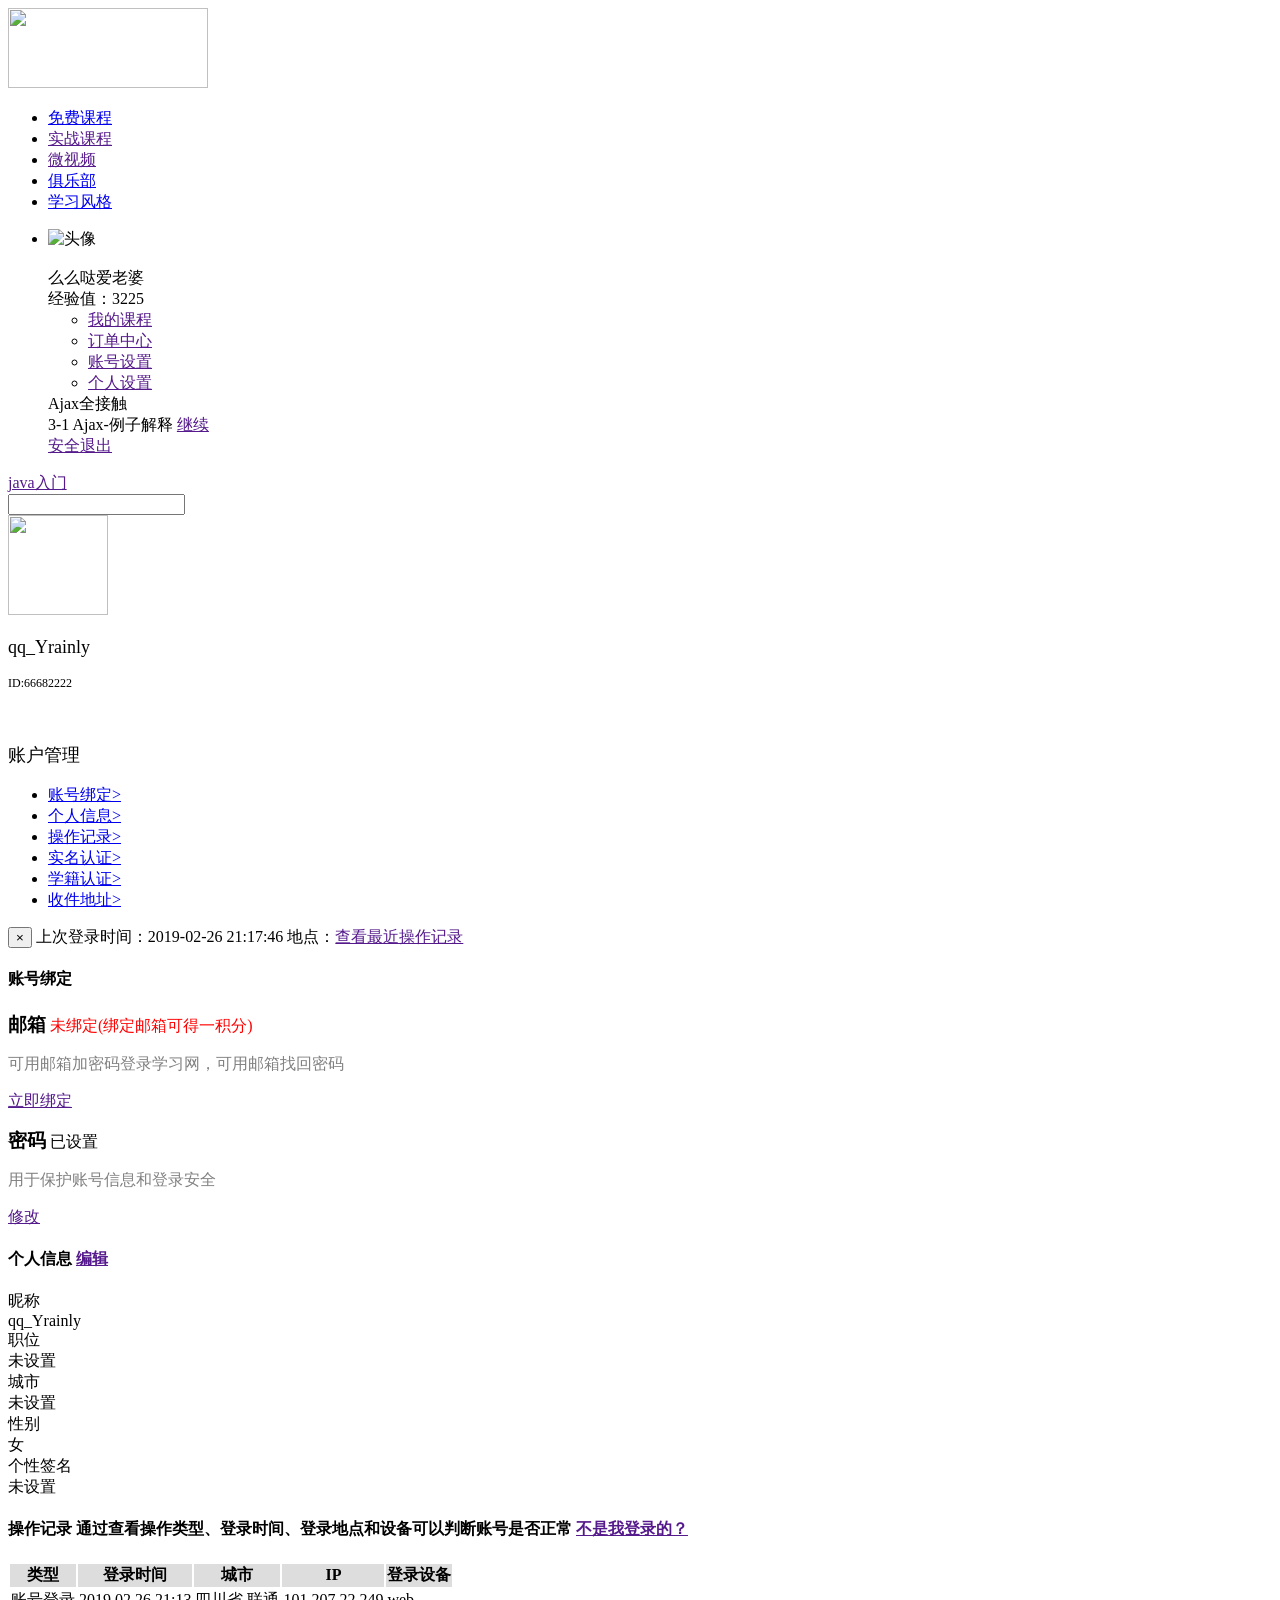
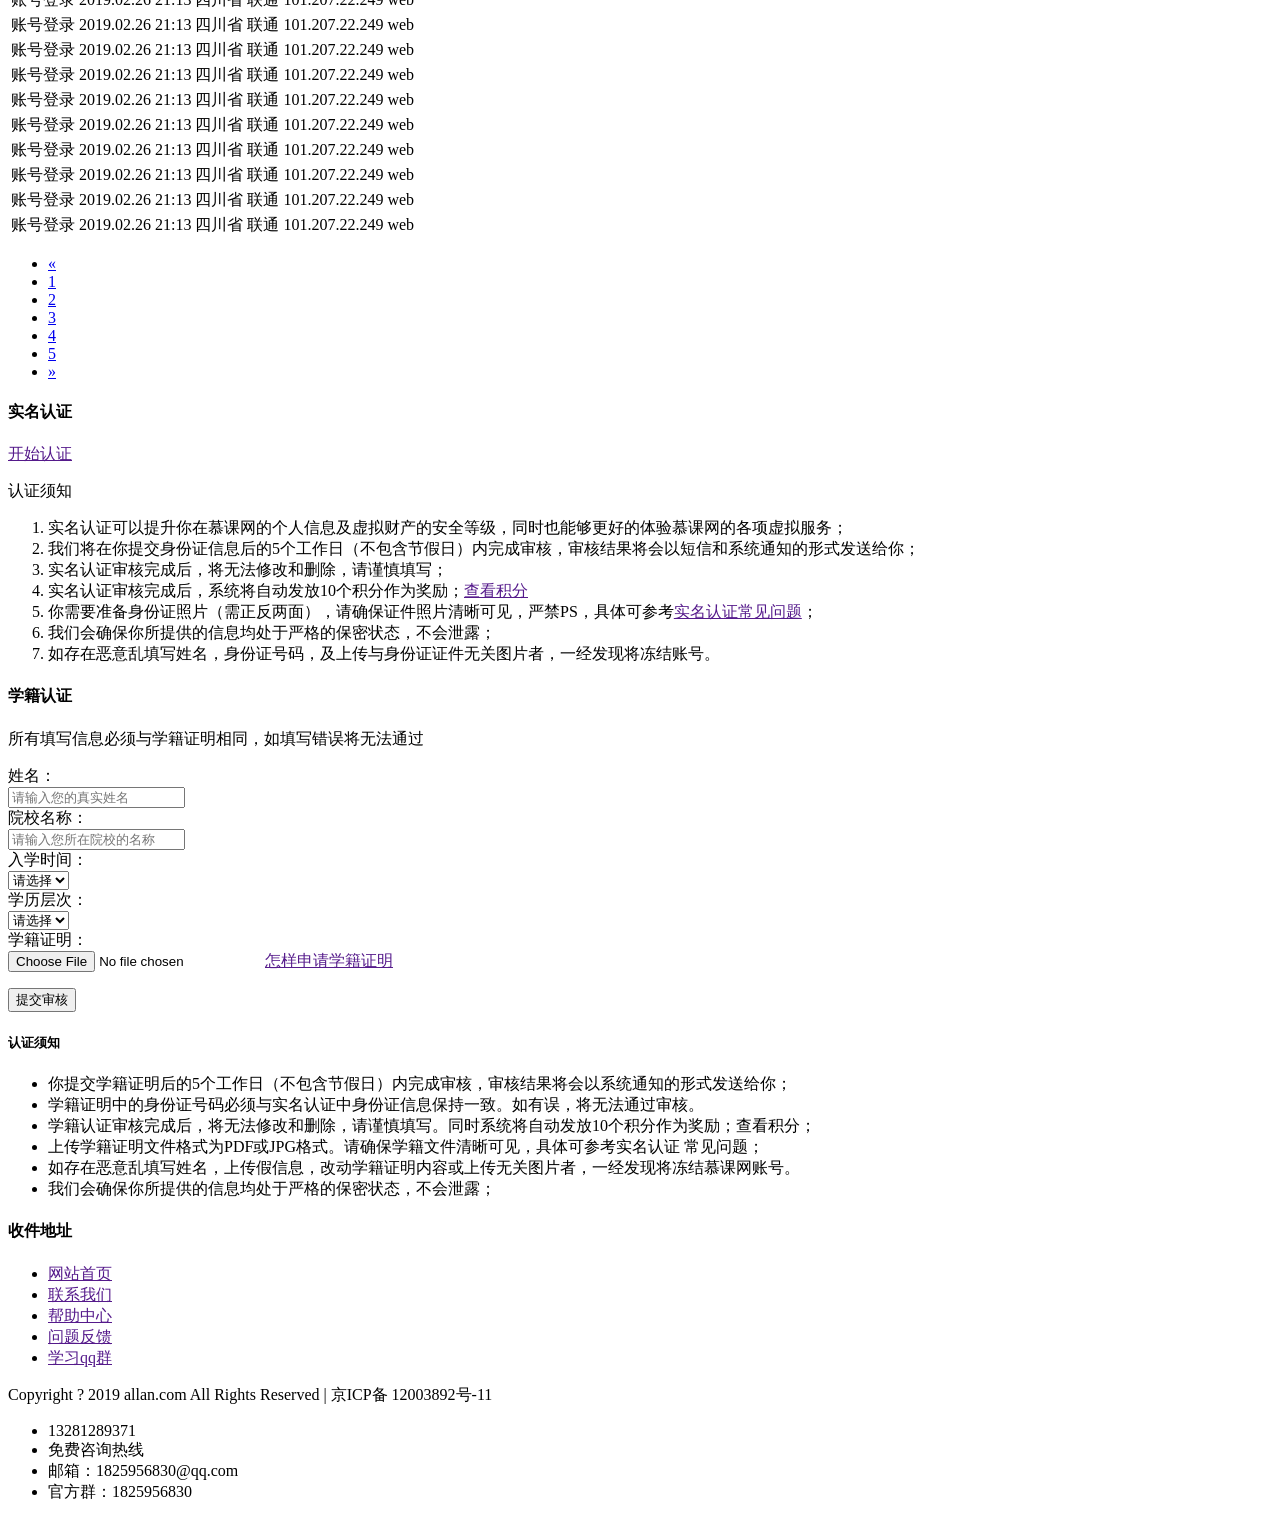
==== src/main/resources/templates/account-management.html @ 1382cc52 "Initial commit" ====
<!DOCTYPE html>
<html lang="en">
<head>
    <meta charset="UTF-8">
    <meta name="viewport" content="width=device-width, initial-scale=1.0">
    <meta http-equiv="X-UA-Compatible" content="ie=edge">
    <title>Document</title>
    <link rel="stylesheet" href="../css/account-management.css">
    <link rel="stylesheet" href="../bootstrap-3.3.7-dist/css/bootstrap.min.css">
    <script src="../jquery-3.3.1/jquery-3.3.1.min.js"></script>
    <script src="../bootstrap-3.3.7-dist/js/bootstrap.min.js"></script>
    <script src="../js/account-management.js"></script>
</head>
<body>
        <div class="contain">
        <!-- 顶部区域 -->
        <!-- header -->
        <div class="header">
            <div class="header-container">
                <!-- logo -->
                <div class="header-container-item1">
                    <img src="../images/login/logo.png" alt="" width="200px" height="80px">
                </div>
                <!-- 导航栏 -->
                <div class="header-container-item2">
                    <ul class="navigation-bar">
                        <li><a href="../index.html" class="navigation-bar-link">免费课程</a></li>
                        <li><a href="" class="navigation-bar-link">实战课程</a></li>
                        <li><a href="" class="navigation-bar-link">微视频</a></li>
                        <li><a href="./study-club.html" class="navigation-bar-link">俱乐部</a></li>
                        <li><a href="./study-type.html" class="navigation-bar-link">学习风格</a></li>
                    </ul>
                </div>
                <!-- 登录 -->
                <div class="header-container-item3">
                    <ul class="login-item">
                        <li class="login-item-li">
                            <img src="../images/item1.jpg" alt="头像" class="head-portrait">
                            <!-- 已登陆后显示的框 -->
                            <div class="login-in">
                                <div class="login-in-item1">
                                    <!-- 头像 -->
                                    <div class="login-in-item1-img">
                                        <img src="../images/item1.jpg" alt="" class="login-in-img">
                                    </div>
                                    <!-- 网名 -->
                                    <div class="login-in-item1-info">
                                        <div class="item1-info-title">
                                            <label>么么哒爱老婆</label>
                                        </div>
                                        <div class="item1-info-experience">
                                            <span>经验值：3225</span>
                                        </div>
                                    </div>
                                </div>
                                <div class="login-in-item2">
                                    <ul class="login-in-item2-center">
                                        <li><a href=""><i class="fa fa-address-book" aria-hidden="true"></i>我的课程</a></li>
                                        <li><a href=""><i class="fa fa-bars" aria-hidden="true"></i>订单中心</a></li>
                                        <li><a href=""><i class="fa fa-cog" aria-hidden="true"></i>账号设置</a></li>
                                        <li><a href=""><i class="fa fa-user" aria-hidden="true"></i>个人设置</a></li>
                                    </ul>
                                </div>
                                <!-- 观看历史 -->
                                <div class="login-in-item3">
                                    <div class="login-in-item3-title"><i class="fa fa-history" aria-hidden="true"></i>Ajax全接触</div>
                                    <div class="login-in-item3-section">
                                        <span class="item3-section-float-left">3-1 Ajax-例子解释</span>
                                        <span class="item3-section-float-right"><a href="">继续</a></span>
                                    </div>
                                </div>
                                <div class="login-in-item4">
                                    <a href="">安全退出</a>
                                </div>
                            </div>
                        </li>
                    </ul>
                    <script>
                        $(document).ready(function(){
                            // 鼠标移到头像上显示信息框
                            $(".login-item-li").hover(function(){
                                $(".login-in").css("display","block");
                                },function(){
                                    $(".login-in").css("display","none");
                            });
                            $(".login-in").hover(function(){
                                $(".login-in").css("display","block");
                                },function(){
                                    $(".login-in").css("display","none");
                            });
                        });
                    </script>
                </div>
                <!-- 搜索框 -->
                <div class="header-container-item4">
                    <!-- 搜索标签 -->
                    <div class="search-tags">
                        <a href="">java入门</a>
                    </div>
                    <!-- 搜索框 -->
                    <div class="search-box">
                        <input type="text">
                    </div>
                    <!-- 搜索按钮 -->
                    <div class="search-buttn">
                        <i class="glyphicon glyphicon-search"></i>
                    </div>
                </div>
            </div>
        </div>
        <!-- 内容区域 -->
        <div class="content">
            <!-- 左侧内容部分 -->
            <div class="content-left">
                <div class="content-left-top">
                    <div class="content-left-top-img">
                        <img src="../images/item1.jpg" alt="" width="100px" height="100px">
                    </div>
                    <p style="font-size:18px;">qq_Yrainly</p>
                    <p style="font-size:12px;">ID:66682222</p>
                    <p>
                        <span><a href="" title="还未实名认证"  class="glyphicon glyphicon-user"></a></span>
                        <span><a href="" title="还未学籍认证"  class="glyphicon glyphicon-pencil"></a></span>
                        <span><a href="" title="还未绑定邮箱"  class="glyphicon glyphicon-envelope"></a></span>
                    </p>
                    <br>
                    <div class="content-left-top-account">
                        <p style="font-size:18px;">账户管理</p>
                    </div>
                </div>
                <div class="content-left-bottom">
                    <ul class="menu" id="choose">
                        <li class="active">
                            <a href="javascript:;">账号绑定<span class="icon-right">></span></a>
                        </li>
                        <li>
                            <a href="javascript:;">个人信息<span class="icon-right">></span></a>
                        </li>
                        <li>
                            <a href="javascript:;">操作记录<span class="icon-right">></span></a>
                        </li>
                        <li>
                            <a href="javascript:;">实名认证<span class="icon-right">></span></a>
                        </li>
                        <li>
                            <a href="javascript:;">学籍认证<span class="icon-right">></span></a>
                        </li>
                        <li>
                            <a href="javascript:;">收件地址<span class="icon-right">></span></a>
                        </li>
                    </ul>
                </div>
            </div>
            <!-- 右侧内容部分 -->
            <div class="content-right">
                <!-- 账号绑定区域 -->
                <div class="content-right-item" style="display:block;">
                    <div class="alert alert-warning alert-dismissable">
                        <button type="button" class="close" aria-hidden="true" data-dismiss="alert">&times;</button>
                        上次登录时间：2019-02-26 21:17:46   地点：<a href="">查看最近操作记录</a>
                    </div>
                    <h4>账号绑定</h4>
                    <!-- 账号绑定区域 -->
                    <div class="contentBox">
                        <div class="itemBox">
                            <div class="itemBox-left">
                                <span class="glyphicon glyphicon-envelope" style="color:#0B66C1;"></span>
                            </div>
                            <div class="itemBox-center">
                                <p><big><b>邮箱</b></big> <span style="color:red;">未绑定(绑定邮箱可得一积分)</span></p>
                                <p style="color:grey;">可用邮箱加密码登录学习网，可用邮箱找回密码</p>
                            </div>
                            <div class="itemBox-right">
                                <a href="">立即绑定</a>
                            </div>
                        </div>
                    </div>
                    <div class="contentBox">
                        <div class="itemBox">
                            <div class="itemBox-left">
                                <span class="glyphicon glyphicon-off" style="color:#0B66C1;"></span>
                            </div>
                            <div class="itemBox-center">
                                <p><big><b>密码</b></big> <span>已设置</span></p>
                                <p style="color:grey;">用于保护账号信息和登录安全</p>
                            </div>
                            <div class="itemBox-right">
                                <a href="">修改</a>
                            </div>
                        </div>
                    </div>
                </div>
                <!-- 个人信息区域 -->
                <div class="content-right-item">
                        <h4>个人信息
                            <span class="float-right">
                                <span class="glyphicon glyphicon-pencil" style="color:#0B66C1;"></span><a href="">编辑</a>
                            </span>
                        </h4>
                        <div class="userInfo">
                            <div class="userInfo-box1">
                                <span>昵称</span>
                            </div>
                            <div class="userInfo-box2">
                                <span>qq_Yrainly</span>
                            </div>
                            <div class="userInfo-box1">
                                <span>职位</span>
                            </div>
                            <div class="userInfo-box2">
                                <span>未设置</span>
                            </div>
                            <div class="userInfo-box1">
                                <span>城市</span>
                            </div>
                            <div class="userInfo-box2">
                                <span>未设置</span>
                            </div>
                            <div class="userInfo-box1">
                                <span>性别</span>
                            </div>
                            <div class="userInfo-box2">
                                <span>女</span>
                            </div>
                            <div class="userInfo-box1">
                                <span>个性签名</span>
                            </div>
                            <div class="userInfo-box2">
                                <span>未设置</span>
                            </div>
                        </div>
                </div>
                <!-- 操作记录区域 -->
                <div class="content-right-item">
                    <h4>操作记录
                        <span class="action">通过查看操作类型、登录时间、登录地点和设备可以判断账号是否正常</span>
                        <span class="float-right"><a href="">不是我登录的？</a></span>
                    </h4>
                    <div class="operation-record">
                        <table class="table">
                            <thead>
                                <tr style="background-color: rgb(221, 221, 221);">
                                    <th>类型</th>
                                    <th>登录时间</th>
                                    <th>城市</th>
                                    <th>IP</th>
                                    <th>登录设备</th>
                                </tr>
                            </thead>
                            <tbody>
                                <tr>
                                    <td>账号登录</td>
                                    <td>2019.02.26 21:13</td>
                                    <td>四川省 联通</td>
                                    <td>101.207.22.249</td>
                                    <td>web</td>
                                </tr>
                                <tr>
                                    <td>账号登录</td>
                                    <td>2019.02.26 21:13</td>
                                    <td>四川省 联通</td>
                                    <td>101.207.22.249</td>
                                    <td>web</td>
                                </tr>
                                <tr>
                                    <td>账号登录</td>
                                    <td>2019.02.26 21:13</td>
                                    <td>四川省 联通</td>
                                    <td>101.207.22.249</td>
                                    <td>web</td>
                                </tr>
                                <tr>
                                    <td>账号登录</td>
                                    <td>2019.02.26 21:13</td>
                                    <td>四川省 联通</td>
                                    <td>101.207.22.249</td>
                                    <td>web</td>
                                </tr>
                                <tr>
                                    <td>账号登录</td>
                                    <td>2019.02.26 21:13</td>
                                    <td>四川省 联通</td>
                                    <td>101.207.22.249</td>
                                    <td>web</td>
                                </tr>
                                <tr>
                                    <td>账号登录</td>
                                    <td>2019.02.26 21:13</td>
                                    <td>四川省 联通</td>
                                    <td>101.207.22.249</td>
                                    <td>web</td>
                                </tr>
                                <tr>
                                    <td>账号登录</td>
                                    <td>2019.02.26 21:13</td>
                                    <td>四川省 联通</td>
                                    <td>101.207.22.249</td>
                                    <td>web</td>
                                </tr>
                                <tr>
                                    <td>账号登录</td>
                                    <td>2019.02.26 21:13</td>
                                    <td>四川省 联通</td>
                                    <td>101.207.22.249</td>
                                    <td>web</td>
                                </tr>
                                <tr>
                                    <td>账号登录</td>
                                    <td>2019.02.26 21:13</td>
                                    <td>四川省 联通</td>
                                    <td>101.207.22.249</td>
                                    <td>web</td>
                                </tr>
                                <tr>
                                    <td>账号登录</td>
                                    <td>2019.02.26 21:13</td>
                                    <td>四川省 联通</td>
                                    <td>101.207.22.249</td>
                                    <td>web</td>
                                </tr>
                            </tbody>
                        </table>
                        <!-- 分页标签 -->
                        <div class="pagination-center">
                            <ul class="pagination">
                                <li><a href="#">&laquo;</a></li>
                                <li><a href="#">1</a></li>
                                <li><a href="#">2</a></li>
                                <li><a href="#">3</a></li>
                                <li><a href="#">4</a></li>
                                <li><a href="#">5</a></li>
                                <li><a href="#">&raquo;</a></li>
                            </ul>
                        </div>
                    </div>
                </div>
                <!-- 实名认证区域 -->
                <div class="content-right-item">
                    <h4>实名认证</h4>   
                    <div class="certification1">
                        <div class="certification-box1">
                            <a href="">开始认证</a>
                        </div> 
                    </div>   
                    <div class="certification2">
                        <p>认证须知</p>
                        <ol start="1">
                            <li>实名认证可以提升你在慕课网的个人信息及虚拟财产的安全等级，同时也能够更好的体验慕课网的各项虚拟服务；</li>
                            <li>我们将在你提交身份证信息后的5个工作日（不包含节假日）内完成审核，审核结果将会以短信和系统通知的形式发送给你；</li>
                            <li>实名认证审核完成后，将无法修改和删除，请谨慎填写；</li>
                            <li>实名认证审核完成后，系统将自动发放10个积分作为奖励；<a href="">查看积分</a></li>
                            <li>你需要准备身份证照片（需正反两面），请确保证件照片清晰可见，严禁PS，具体可参考<a href="">实名认证常见问题</a>；</li>
                            <li>我们会确保你所提供的信息均处于严格的保密状态，不会泄露；</li>
                            <li>如存在恶意乱填写姓名，身份证号码，及上传与身份证证件无关图片者，一经发现将冻结账号。</li>
                        </ol>
                    </div>              
                </div>
                <!-- 学籍认证区域 -->
                <div class="content-right-item">
                    <h4>学籍认证</h4>
                    <div class="student-certification-left">
                        <p>所有填写信息必须与学籍证明相同，如填写错误将无法通过</p>
                        <form class="form-horizontal" role="form">
                            <div class="form-group">
                                <label for="name" class="col-sm-3 control-label">姓名：</label>
                                <div class="col-sm-6">
                                    <input type="text" class="form-control" id="name" placeholder="请输入您的真实姓名">
                                </div>
                            </div>
                            <div class="form-group">
                                <label for="schoolname" class="col-sm-3 control-label">院校名称：</label>
                                <div class="col-sm-8">
                                    <input type="text" class="form-control" id="schoolname" placeholder="请输入您所在院校的名称">
                                </div>
                            </div>
                            <div class="form-group">
                                <label for="schooltime" class="col-sm-3 control-label">入学时间：</label>
                                <div class="col-sm-4">
                                    <select class="form-control">
                                        <option>请选择</option>
                                        <option>2000</option>
                                        <option>2001</option>
                                        <option>2002</option>
                                        <option>2003</option>
                                        <option>2004</option>
                                        <option>2005</option>
                                        <option>2006</option>
                                        <option>2007</option>
                                        <option>2008</option>
                                        <option>2009</option>
                                        <option>2010</option>
                                        <option>2011</option>
                                        <option>2012</option>
                                        <option>2013</option>
                                        <option>2014</option>
                                        <option>2015</option>
                                        <option>2016</option>
                                        <option>2017</option>
                                        <option>2018</option>
                                        <option>2019</option>
                                    </select>
                                </div>
                            </div>
                            <div class="form-group">
                                <label for="educational-leve" class="col-sm-3 control-label">学历层次：</label>
                                <div class="col-sm-4">
                                    <select class="form-control">
                                        <option value>请选择</option>
                                        <option>大专</option>
                                        <option>本科</option>
                                        <option>研究生</option>
                                    </select>
                                </div>
                            </div>
                            <div class="form-group">
                                <label for="inputfile" class="col-sm-3 control-label">学籍证明：</label>
                                <div class="col-sm-4">
                                    <input type="file" id="inputfile">
                                    <span><a href="">怎样申请学籍证明</a></span>
                                </div>
                            </div>
                        </form>
                        <p><button type="button" class="btn btn-primary">提交审核</button></p>
                    </div>
                    <!-- 认证须知 -->
                    <div class="student-certification-right">
                        <h5>认证须知</h5>
                        <ul>
                            <li> 你提交学籍证明后的5个工作日（不包含节假日）内完成审核，审核结果将会以系统通知的形式发送给你；</li>
                            <li>学籍证明中的身份证号码必须与实名认证中身份证信息保持一致。如有误，将无法通过审核。</li>
                            <li>学籍认证审核完成后，将无法修改和删除，请谨慎填写。同时系统将自动发放10个积分作为奖励；查看积分；</li>
                            <li>上传学籍证明文件格式为PDF或JPG格式。请确保学籍文件清晰可见，具体可参考实名认证 常见问题；</li>
                            <li>如存在恶意乱填写姓名，上传假信息，改动学籍证明内容或上传无关图片者，一经发现将冻结慕课网账号。</li>
                            <li>我们会确保你所提供的信息均处于严格的保密状态，不会泄露；</li>
                        </ul>
                    </div>
                </div>
                <!-- 收件地址区域 -->
                <div class="content-right-item">
                    <h4>收件地址</h4>
                </div>
            </div>
        </div>
        <!-- footer -->
        <div class="footer">
            <div class="footer-container">
                <!-- 底部第一块内容区 -->
                <div class="footer-container-item1">
                    <div class="footer-container-item1-link">
                        <ul class="footer-link-ul">
                            <li><a href="">网站首页</a></li>
                            <li><a href="">联系我们</a></li>
                            <li><a href="">帮助中心</a></li>
                            <li><a href="">问题反馈</a></li>
                            <li><a href="">学习qq群</a></li>
                        </ul>
                    </div>
                    <div class="footer-container-item1-copyright">
                        <p>Copyright ? 2019 allan.com All Rights Reserved | 京ICP备 12003892号-11 </p>
                    </div>
                </div>
                <!-- 底部第二块内容区 -->
                <div class="footer-container-item2">
                    <ul>
                        <li class="footer-item2-contact-phone">13281289371</li>
                        <li class="footer-item2-contact-other">免费咨询热线</li>
                        <li class="footer-item2-contact-other">邮箱：1825956830@qq.com</li>
                        <li class="footer-item2-contact-other">官方群：1825956830</li>
                    </ul>
                </div>
            </div>
        </div>
    </div>
</body>
</html>
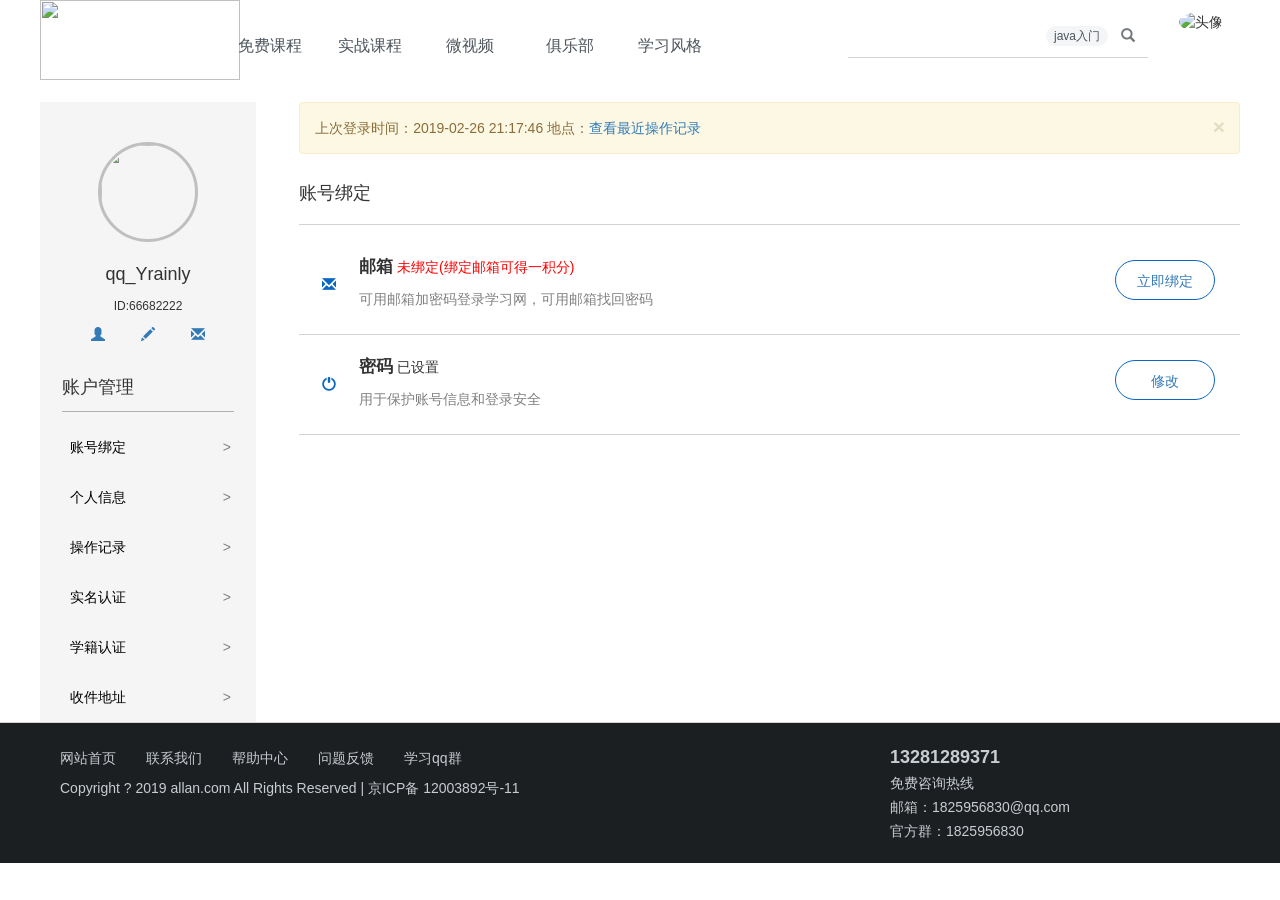
==== commit 54131732: "yhy" ====
--- a/src/main/resources/templates/account-management.html
+++ b/src/main/resources/templates/account-management.html
@@ -1,15 +1,15 @@
 <!DOCTYPE html>
-<html lang="en">
+<html lang="en" xmlns:th="http://www.thymeleaf.org">
 <head>
     <meta charset="UTF-8">
     <meta name="viewport" content="width=device-width, initial-scale=1.0">
     <meta http-equiv="X-UA-Compatible" content="ie=edge">
     <title>Document</title>
-    <link rel="stylesheet" href="../css/account-management.css">
-    <link rel="stylesheet" href="../bootstrap-3.3.7-dist/css/bootstrap.min.css">
-    <script src="../jquery-3.3.1/jquery-3.3.1.min.js"></script>
-    <script src="../bootstrap-3.3.7-dist/js/bootstrap.min.js"></script>
-    <script src="../js/account-management.js"></script>
+    <link rel="stylesheet" href="../static/css/account-management.css">
+    <link rel="stylesheet" href="../static/bootstrap-3.3.7-dist/css/bootstrap.min.css">
+    <script src="../static/jquery-3.3.1/jquery-3.3.1.min.js"></script>
+    <script src="../static/bootstrap-3.3.7-dist/js/bootstrap.min.js"></script>
+    <script src="../static/js/account-management.js"></script>
 </head>
 <body>
         <div class="contain">
--- a/src/main/resources/static/css/account-management.css
+++ b/src/main/resources/static/css/account-management.css
@@ -0,0 +1,653 @@
+/* 去除浏览器自带的边距 */
+*{
+    margin: 0;
+    padding: 0;
+}
+li{
+    list-style: none;
+}
+/* 设置页面字体大小以及类型 */
+body{
+    font: normal 100% Helvetica,Arial,sans-serif;
+}
+html{
+    font-size: 16px;
+}
+/* 设置主容器大小 */
+.contain{
+    width: 100%;
+    height: auto;
+    margin:0 auto;
+}
+/* 顶部区域样式 */
+/* 头部 */
+.header{
+    width: 100%;
+    height: 72px;
+    position: relative;
+    z-index: 1;
+    margin: 0 auto;
+}
+/* 导航栏 */
+.header-container{
+    width: 1200px;
+    height: 100%;
+    margin:0 auto;
+}
+/* logo */
+.header-container-item1{
+    width: 180px;
+    height: 72px;
+    float: left;
+}
+/* 导航栏 */
+.header-container-item2{
+    width: auto;
+    height: 100%;
+    float: left;
+}
+/* 登录 */
+.header-container-item3{
+    width: 72px;
+    height: 100%;
+    float: right;
+    position: relative;
+}
+/* 搜索框 */
+.header-container-item4{
+    width: 300px;
+    height: 100%;
+    float: right;
+    position: relative;
+    margin-right: 20px;
+    position: relative;
+}
+/* 导航栏li */
+.navigation-bar{
+    width: auto;
+    height: 52px;
+    margin-top: 20px;
+}
+.navigation-bar>li{
+    float: left;
+    width: 100px;
+    height: 52px;
+    text-align: center;
+    line-height: 52px;
+}
+/* 导航栏链接 */
+.navigation-bar>li>a{
+    display: inline-block;
+    font-size: 16px;
+    color: #4e555d;
+    font-weight: 400;
+    transition: background-color 0.2s linear;
+}
+/* 链接伪类 */
+.navigation-bar>li>a:link,
+.navigation-bar>li>a:visited{
+    text-decoration: none;
+}
+/* 登录部分样式 */
+.login-item{
+    width: 50px;
+    height: 50px;
+    margin:11px auto;
+    position: relative;
+}
+.login-item-li{
+    width: 50px;
+    height: 50px;
+    margin:11px auto;
+    position: relative;
+}
+/* 头像 */
+.head-portrait{
+    width: 100%;
+    height: 100%;
+    border-radius: 50%;
+}
+/* 已登录后的显示框 */
+.login-in{
+    position: absolute;
+    right: -208px;
+    top: 60px;
+    transform: translateX(-50%);
+    width: 220px;
+    min-height: 260px;
+    border: 1px #ccc solid;
+    box-shadow: 1px 1px 5px 0 #ccc;
+    background-color: #ffffff;
+    padding: 25px 25px 15px 25px;
+    z-index: 9999;
+    box-sizing: unset;
+    display: none;
+}
+/* 三角符号 */
+.login-in:after, .login-in:before {
+    display: inline-block;
+    content: '';
+    width: 0;
+    height: 0;
+    position: absolute;
+    right: 80px;
+    top: -16px;
+    border: 8px #ccc solid;
+    border-color: transparent transparent #ccc;
+    transform: translateX(-50%);
+}
+/* 已登录后显示框内容 */
+/* 头像和网名 */
+.login-in-item1{
+    width: 220px;
+    height: 50px;
+}
+.login-in-item1>div{
+    float: left;
+    height: 50px;
+}
+.login-in-item1-img{
+    width: 50px;
+    height: 50px;
+}
+.login-in-item1-info{
+    width: 170px;
+    height: 50px;
+    padding-left: 10px;
+}
+.login-in-img{
+    width: 100%;
+    height: 100%;
+    border-radius: 50%;
+}
+.item1-info-title{
+    width: 160px;
+    height: 25px;
+    line-height: 25px;
+    font-size: 16px;
+}
+.item1-info-experience{
+    width: 160px;
+    height: 25px;
+    line-height: 25px;
+    font-size: 12px;
+    color: #cacace;
+}
+.fa-address-book,.fa-bars,.fa-cog,.fa-user{
+    margin-right: 5px;
+    line-height: 25px;
+}
+/*用户个人中心center  */
+.login-in-item2{
+    width: 220px;
+    height: auto;
+    margin-top: 20px;
+    overflow: hidden;
+}
+.login-in-item2-center>li{
+    float: left;
+    width: 108px;
+    height: 36px;
+    background-color: #F8FAFC;
+    margin-right: 2px;
+    margin-bottom: 2px;
+    line-height: 36px;
+    text-align: center;
+}
+.login-in-item2-center>li>:link,
+.login-in-item2-center>li>a:visited{
+    text-decoration: none;
+    color:#1c1f21;
+}
+.login-in-item2-center>li:hover{
+    background-color: #D9DDE1;
+}
+/* 上次观看记录 */
+.login-in-item3{
+    width: 220px;
+    height: auto;
+    margin-top: 20px;
+    padding-bottom: 10px;
+    overflow: hidden;
+    border-bottom: 1px solid lightgrey;
+}
+.login-in-item3-title{
+    width: 100%;
+    height: 30px;
+    line-height: 30px;
+    font-size: 18px;
+    font-weight: 500;
+}
+.login-in-item3-section{
+    width: 100%;
+    height: 30px;
+    line-height: 30px;
+    font-size: 14px;
+}
+.item3-section-float-left{
+    float: left;
+    padding-left: 28px;
+}
+.item3-section-float-right{
+    float: right;
+}
+.item3-section-float-right>a:link,
+.item3-section-float-right>a:visited{
+    color: #00b43c;
+    text-decoration: none;
+}
+.fa-history{
+    margin-right: 10px;
+}
+/* 安全退出 */
+.login-in-item4{
+    width: 100%;
+    height: 40px;
+    line-height: 40px;
+}
+.login-in-item4>a:link,
+.login-in-item4>a:visited{
+    color: #93999F;
+    text-decoration: none;
+}
+.login-in-item4>a:hover{
+    color: #4d555d;
+}
+/* 搜索标签 */
+.search-tags{
+    z-index: 100;
+    position: absolute;
+    bottom: 24px;
+    right: 40px;
+}
+.search-tags a{
+    color: #4D555D;
+    padding: 3px 8px;
+    background-color: #f3f5f7;
+    border-radius: 12px;
+    font-size: 12px;
+    line-height: 24px;
+    font-weight: 400;
+}
+.search-tags a:link,.search-tags a:visited{
+    text-decoration: none;
+}
+/* 搜索框盒子 */
+.search-box{
+    width: 100%;
+    height: 46px;
+    margin-top:13px;
+}
+input{
+    outline: none;
+    border: 0;
+}
+.search-box input{
+    border-bottom: 1px solid lightgrey;
+    height: 45px;
+    width: 100%;
+}
+/* 搜索按钮 */
+.search-buttn{
+    width: 40px;
+    height: 24px;
+    text-align: center;
+    position: absolute;
+    display: inline-block;
+    right: 0;
+    bottom: 24px;
+    padding: 0 8px;
+    border-radius: 18px;
+    line-height: 24px;
+    color: #757a7e;
+}
+.search-icon{
+    display: block;
+    height: 24px;
+    color: #757a7e;
+    cursor: pointer;
+    font-size: 20px;
+    line-height: 24px;
+    width: 20px;
+}
+/* 内容区域 */
+.content{
+    width: 1200px;
+    height: auto;
+    margin: 0 auto;
+    clear: both;
+}
+/* 内容区域左侧 */
+.content-left{
+    width: 18%;
+    height: 620px;
+    margin-top: 30px;
+    background-color: #F5F5F5;
+    float: left;
+}
+.content-left-top{
+    width: 100%;
+    height: 320px;
+    padding-top: 20px;
+    text-align: center;
+}
+.content-left-top-img{
+    text-align: center;
+    padding: 20px;
+}
+.content-left-top-img img{
+    border:3px solid rgb(191, 191, 191);
+    border-radius: 50%;
+}
+.content-left-top p span{
+    padding: 16px;
+}
+.content-left-top p span a:hover{
+    text-decoration: none;
+}
+.content-left-top-account{
+    width: 80%;
+    text-align: left;
+    height: auto;
+    margin:0 auto;
+    border-bottom: 1px solid rgb(177, 177, 177);
+}
+/* 账户管理 */
+.content-left-bottom{
+    width: 100%;
+    height: 300px;
+}
+.menu li a:link,.menu li a:visited{
+    display: block;
+    padding-left: 30px;
+    height: 50px;
+    width: 100%;
+    line-height: 50px;
+    color:#000;
+    position: relative;
+    text-decoration: none;
+}
+.menu li a:hover{
+    color:#0B66C1;
+    /* background-color: rgb(255, 255, 255); */
+    text-decoration: none;
+}
+.icon-right{
+    position: absolute;
+    right: 25px;
+    top: 0;
+    color: grey;
+}
+/* .active{
+    background-color: rgb(255, 47, 47);
+} */
+/* 内容区域右侧 */
+.content-right{
+    width: 80%;
+    margin-top: 30px;
+    height: 600px;
+    float: right;
+}
+/* 账号绑定区域 */
+.content-right-item{
+    width: 98%;
+    margin-left: 2%;
+    height: 600px;
+    display: none;
+}
+.content-right-item h4{
+    border-bottom:1px solid #D3D3D3;
+    padding: 10px 0px 20px 0px;
+    position: relative;
+}
+.itemBox{
+    width: 100%;
+    height: 100px;
+    position: relative;
+    border-bottom:1px solid #D3D3D3;
+}
+.itemBox-left{
+    float: left;
+    width: 60px;
+    text-align: center;
+    line-height: 100px;
+    height: 100px;
+}
+.itemBox-center{
+    width: 500px;
+    height: 100px;
+    padding: 20px;
+}
+.itemBox-right{
+    position: absolute;
+    right: 25px;
+    top:25px;
+}
+.itemBox-right a{
+    display: inline-block;
+    width: 100px;
+    height: 40px;
+    text-align: center;
+    line-height: 40px;
+    border-radius: 20px;
+    border:1px solid #0B66C1;
+}
+.itemBox-right a:hover{
+    text-decoration: none;
+}
+/* 个人信息区域 */
+.userInfo{
+    width: 90%;
+    height: 400px;
+    margin:0 auto;
+}
+.userInfo-box1{
+    width: 10%;
+    height: 60px;
+    text-align: center;
+    margin-top: 16px;
+    line-height: 60px;
+    background-color: rgb(231, 231, 231);
+    float: left;
+}
+.userInfo-box2{
+    width: 90%;
+    padding-left: 20px;
+    margin-top: 16px;
+    height: 60px;
+    float: right;
+    line-height: 60px;
+    border-bottom: 1px solid #D3D3D3;
+}
+/* 操作记录区域 */
+.action{
+    color:rgb(72, 72, 72);
+    font-size: 13px;
+    padding-left: 20px;;
+}
+.float-right{
+    position: absolute;
+    top: 15px;
+    font-size: 13px;
+    right: 20px;
+}
+.float-right a:hover{
+    text-decoration: none;
+}
+.operation-record{
+    width: 100%;
+    height: 550px;
+}
+.table tr td,th{
+    padding-top: 20px;
+    height: 50px;
+    line-height: 60px;
+}
+/* 分页部分 */
+.pagination-center{
+    margin:0 auto;
+    width: 30%;
+    height: auto;
+}
+/* 实名认证部分 */
+.certification1{
+    width: 100%;
+    margin-top: 30px;
+    height: 100px;
+    background-color: rgb(231, 231, 231);
+    padding: 25px 0;
+}
+.certification-box1{
+    margin: 0 auto;
+    width: 100px;
+    height: 50px;
+    text-align: center;
+    background-color: rgb(15, 187, 49);
+    line-height: 50px;
+}
+.certification-box1 a{
+    color: #fff;
+}
+.certification-box1 a:hover{
+    text-decoration: none;
+    color:#fff;
+}
+.certification2{
+    width: 100%;
+    height: 250px;
+}
+.certification2 ol{
+    line-height: 25px;
+    color: grey;
+    padding: 15px;
+}
+.certification2 ol li{
+    list-style: decimal;
+}
+.certification2 p{
+    padding-top: 20px;
+    color: grey;
+    font-size: 18px;
+}
+/* 学籍认证部分 */
+.student-certification-left{
+    width: 50%;
+    height: 400px;
+    margin-top: 30px;
+    float: left;
+}
+.student-certification-left p{
+    text-align: center;
+    color:rgb(251, 138, 32);
+}
+.col-sm-4{
+    position: relative;
+}
+.col-sm-4 span{
+    position: absolute;
+    top: 5px;
+    right: -140px;
+}
+.col-sm-4 a{
+    font-size: 12px;
+}
+.student-certification-right{
+    width: 50%;
+    height: 400px;
+    float: right;
+}
+.student-certification-right h5{
+    margin-left: 20px;
+}
+.student-certification-right ul{
+    margin: 20px 40px 40px 40px;
+}
+.student-certification-right li{
+    list-style: disc;
+    font-size: 13px;
+    padding: 8px;
+}
+/* 收件地址部分 */
+/* 底部 */
+.footer{
+    width: 100%;
+    height: auto;
+    background-color: #1c1f21;
+    border-top: 1px solid lightgrey;
+    overflow: hidden;
+    position: relative;
+    z-index: 1;
+}
+/* 底部内容区容器 */
+.footer-container{
+    width: 1200px;
+    height: auto;
+    margin:0 auto;
+    overflow: hidden;
+    padding: 20px 0;
+}
+.footer-container>div{
+    float: left;
+    height: 100px;
+}
+/* 底部第一块内容区 */
+.footer-container-item1{
+    width: 70%;
+}
+/* 底部第一块内容区链接 */
+.footer-container-item1-link{
+    width: 100%;
+    height: 30px;
+    line-height: 30px;
+}
+.footer-link-ul{
+    width: 100%;
+    height: 30px;
+    padding-left: 20px;
+}
+.footer-link-ul>li{
+    float: left;
+    width: auto;
+    height: 30px;
+    margin-right: 30px;
+}
+/* 地步第一块内容区链接样式 */
+.footer-link-ul>li>a:link,
+.footer-link-ul>li>a:visited{
+    color: #c8cdd2;
+    text-decoration: none;
+}
+.footer-link-ul>li>a:hover{
+    color: #ffffff;
+}
+/* 第一块内容去版权信息 */
+.footer-container-item1-copyright{
+    width: 100%;
+    height: 30px;
+    line-height: 30px;
+    padding-left: 20px;
+    color: #c8cdd2;
+}
+/* 底部第二块内容区 */
+.footer-container-item2{
+    width: 30%;
+    color: #c8cdd2;
+}
+/* 底部第二块内容区联系我们 */
+.footer-item2-contact-phone{
+    width: 100%;
+    padding-left: 10px;
+    height: 28px;
+    font-size: 18px;
+    font-weight: 550;
+    line-height: 28px;
+}
+.footer-item2-contact-other{
+    width: 100%;
+    height: 24px;
+    line-height: 24px;
+    padding-left: 10px;
+}
+.special{
+    display: none;
+}
